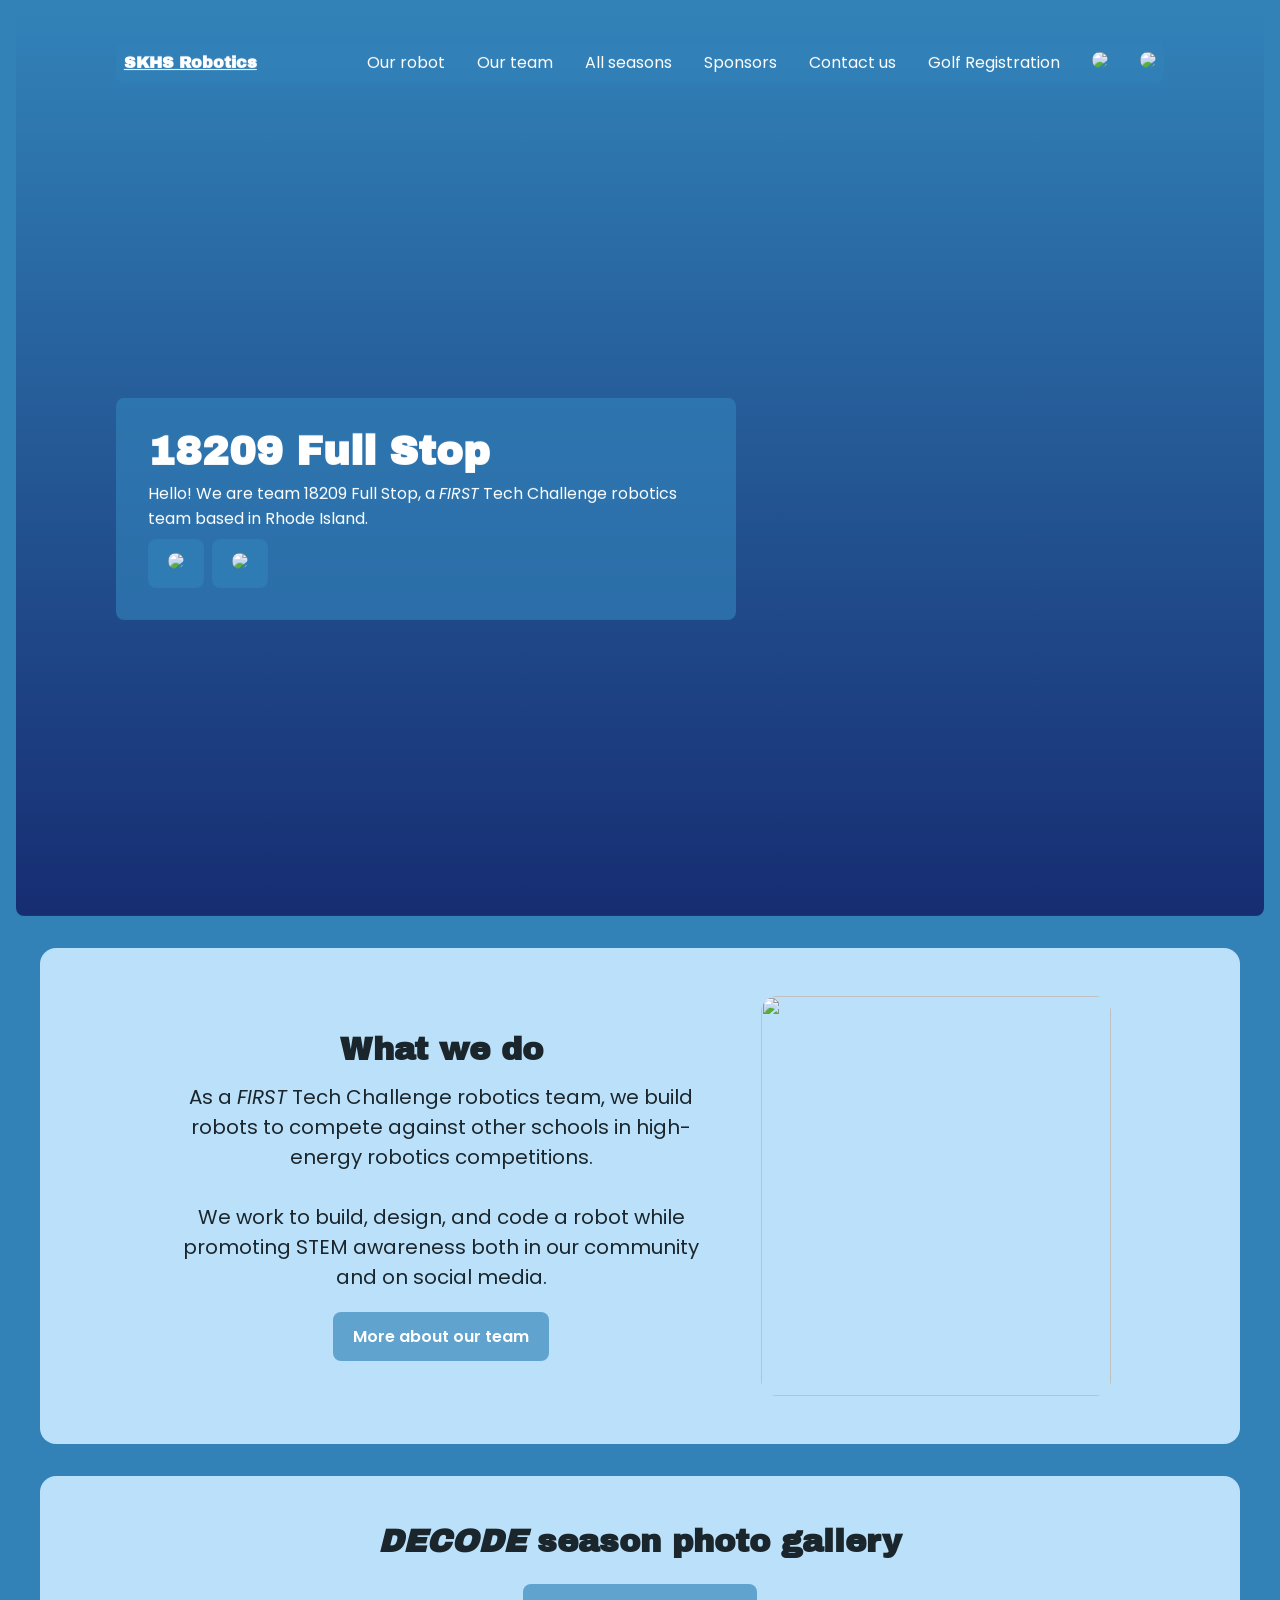
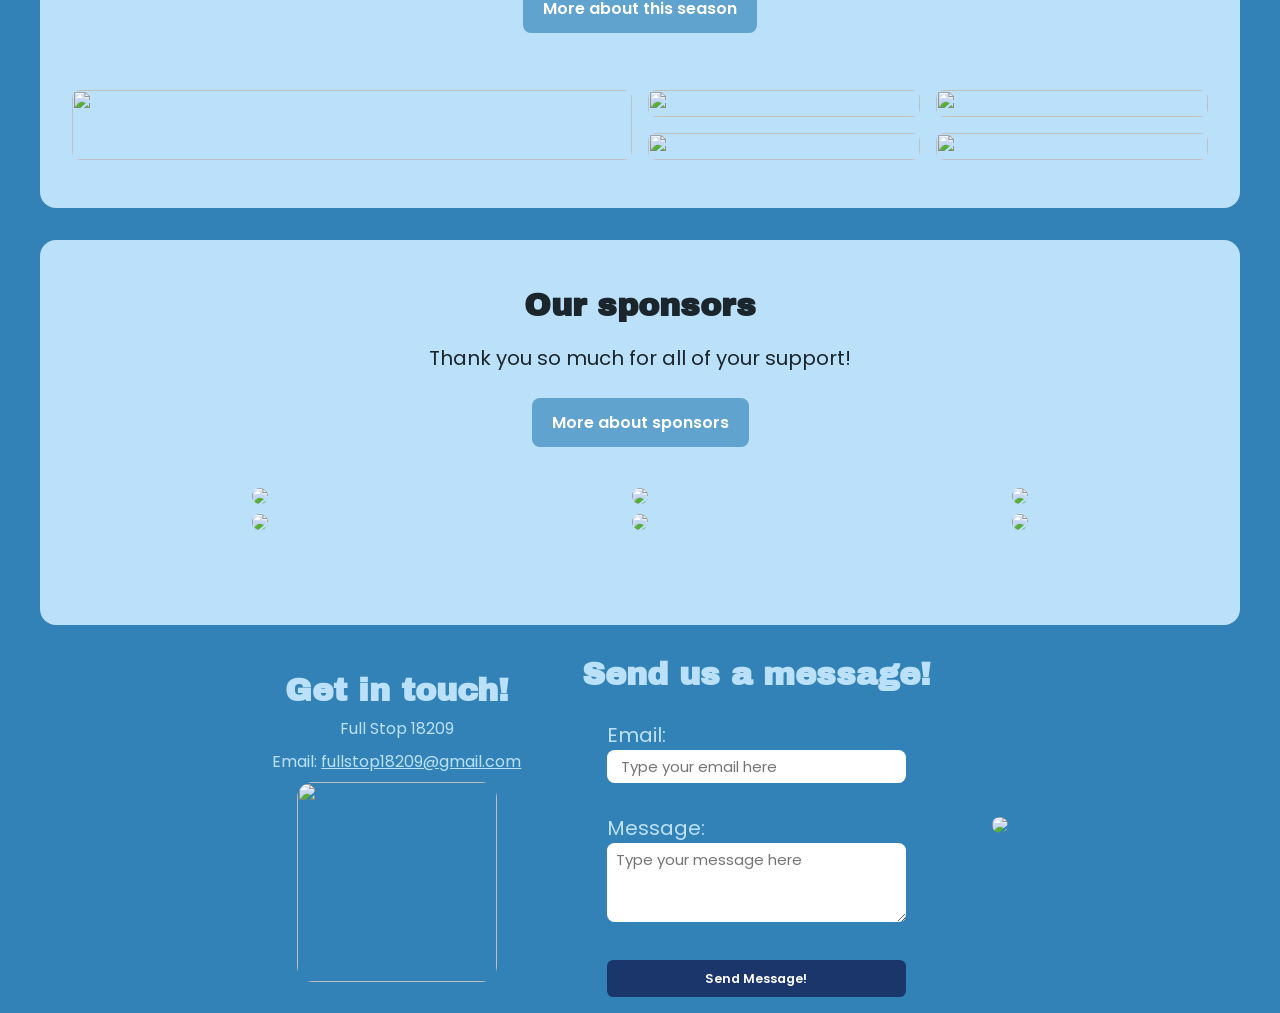
==== index.html @ bc552abc "Update index.html" ====
<!DOCTYPE html>
<html lang="en">
    <head>
        <meta charset="UTF-8">
        <meta name ="viewport" content="width=device-width, initial-scale=1.0">
        <link rel="icon" type="image/png" href="favicon.png">
        <title>18209 Full Stop</title>
        <link rel="stylesheet" href="style.css">
    </head>
    <body>
        <header>
            <div class="background autoShow" style="--page-image: url('fullTeam.jpeg');">
                    <nav>
                        <ul>
                            <li><a href="index.html"><u><strong>SKHS Robotics</strong></u></a></li>
                            <li><a href="robot.html">Our robot</a></li>
                            <li><a href="team.html">Our team</a></li>
                            <li><a href="history.html">All seasons</a></li>
                            <li><a href="sponsors.html">Sponsors</a></li>
                            <li><a href="contact.html">Contact us</a></li>
                            <li><a href="golfRegistration.html">Golf Registration</a></li>
                            <li><a href="https://www.google.com/url?sa=t&source=web&rct=j&opi=89978449&url=https://www.instagram.com/skhs_robotics/&ved=2ahUKEwiGkLH6zaKUAxUehIkEHToSFgkQFnoECB0QAQ&usg=AOvVaw07t6YR5a8o6Npim0Z9a0MX" target="_blank">
                        <img height="40px" src="camera.png">
                    </a></li>
                            <li><a href="https://ftc-events.firstinspires.org/team/18209" target="_blank">
                        <img height="40px" src="first.png">
                    </a></li>
                        </ul>

                    </nav>
                    <div class="content">
                    <h1>18209 Full Stop</h1>
                    <p>Hello! We are team 18209 Full Stop, a <i>FIRST</i> Tech Challenge robotics team based in Rhode Island.</p>
                <div class="stack">
                    <a href="https://www.google.com/url?sa=t&source=web&rct=j&opi=89978449&url=https://www.instagram.com/skhs_robotics/&ved=2ahUKEwiGkLH6zaKUAxUehIkEHToSFgkQFnoECB0QAQ&usg=AOvVaw07t6YR5a8o6Npim0Z9a0MX" target="_blank" class ="cta-button">
                        <img height=100px src="camera.png">
                    </a>
                    <a href="https://ftc-events.firstinspires.org/team/18209" target="_blank" class="cta-button">
                        <img height=100px src="first.png">
                    </a>
                </div>    
                </div>
                    
            </div>
        </header>


        <section id="about us">
            <div class="flex-container autoShow">
                <div class="text-container">
                    <h2>What we do</h2>
                    <p>As a <i>FIRST</i> Tech Challenge robotics team, we build robots to compete against other schools 
                        in high-energy robotics competitions. <br><br>We work to build, design, and code a robot while 
                        promoting STEM awareness both in our community and on social media.</p>
                    <a href="team.html" class ="cta-button"> More about our team</a>

                </div>
            <img height="400px" width="350px" src="robot.jpeg">
            </div>
        </section>


        <section id="our-robot">
            <div class="our-robot autoShow">
            <h2><i>DECODE</i> season photo gallery</h2> <br>
            <a href="robot.html" class ="cta-button"> More about this season</a>
            <div class="grid-container">
                <img style="grid-area: img-1" src="inThePit.jpeg">
                <img style="grid-area: img-2" src="queue.jpeg">
                <img style="grid-area: img-3" src="stands.jpeg">
                <img style="grid-area: img-4" src="robotOnTable.jpeg">
                <img style="grid-area: img-5"src="setUp.jpeg">
            </div>
            </div>
        </section>

        <section>
            <div class="autoShow">
            <h2>Our sponsors</h2>
            <p>Thank you so much for all of your support!</p><br>
            <a href="sponsors.html" class ="cta-button"> More about sponsors</a>
            <div class="sponsors-container">
                <a href="https://hs.skschools.net/" target="_blank">
                    <img width="300px" style="grid-area: img-1" src="teamSkhs.png">
                </a>
                <a href="https://www.toray.com" target="_blank">
                    <img width="300px" style="grid-area: img-2" src="sponsorsToray.png">
                </a>
                <a href="https://www.se.com/ng/en/" target="_blank">
                    <img width="300px" style="grid-area: img-3" src="sponsorsSchneider.png">
                </a>
                <a href="https://www.rogerscorp.com/" target="_blank">
                    <img width="300px" style="grid-area: img-4" src="sponsorsRogers.png">
                </a>
                <a href="https://sites.google.com/skefonline.org/skef/home" target="_blank">
                    <img width="300px" style="grid-area: img-5"src="sponsorsSkef.png">
                </a>
                <a href="https://www.providenceengineeringsociety.com/" target="_blank">
                    <img width="300px" style="grid-area: img-6"src="sponsorsProvidence.webp">
                </a>
            </div>
            </div>
        </section>


    <div class ="flex-container contact-wrapper autoShow">
        <div class ="contact-info">
            <h2>Get in touch!</h2>
            <p>Full Stop 18209</p>
            <p>Email: <a href="mailto:fullstop18209@gmail.com"> fullstop18209@gmail.com</a></p>
            <img width=200px, height=200px src="Untitled design.png">
        </div>
    <div class="contact-form">
        <h2>Send us a message!</h2>
        <form action="https://formspree.io/f/mlgznypb" method="POST"> 
            <input type="hidden" placeholder="Type your name here" name="_captcha" value="false">

            <label for="email">Email:</label><br>
            <input type="email" placeholder="Type your email here" id="email" name="email" required><br><br>

            <label for="message">Message:</label><br>
            <textarea id="message" placeholder="Type your message here" name="message" rows="3" required></textarea><br><br>

            <input type="submit" value="Send Message!">

        </form>
    </div>
    <div class="contact-image autoShow">
        <img width="220px" src="gears-removebg-preview.png">
    </div>
    </div>
    </body>
</html>
---- style.css ----
@import url('https://fonts.googleapis.com/css2?family=Archivo+Black&family=Poppins:ital,wght@0,100;0,200;0,300;0,400;0,500;0,600;0,700;0,800;0,900;1,100;1,200;1,300;1,400;1,500;1,600;1,700;1,800;1,900&display=swap');

:root{
    --base-color: #3282B8; 
    --text-color: #1B262C;
    /* used to be black */
    --primary-color: rgba(15, 15, 65, 0.65); 
/* ffc06e */
    --secondary-color:#433B68;
    /* 8D8DFF */
    --color-1:#BBE1FA;
    /* #F9F6F3 */
    --color-2:#BBE1FA;
    /* #F3F7F9 */
    --color-3:#BBE1FA;
    --fade-color:rgba(50,130,184,0.65);

    /* --color-3:#F6F3F9; */

}

* {
    margin: 0;
    padding: 0;
    box-sizing: border-box;
}

html{
    font-family: Poppins, 'Segoe UI', Tahoma, Geneva, Verdana, sans-serif;
    color: var(--text-color);
}

body{
    padding: 1em;
    background-color: var(--base-color);
}

h1, h2, h3 {
    font-family: 'Archivo Black', Poppins, 'Segoe UI', Tahoma, Geneva, Verdana, sans-serif
}

nav{
    margin: 1em auto 3em auto;
    width: min(1000px, 100%);
    background: var(--fade-color);
    width: 100%;
    padding:0.5em;
    border-radius:.5em;
}

nav ul{
    display: flex;
    align-items: center;
    list-style-type: none;
    gap: 2em;
}

nav li:first-child{
    margin-right: auto;
    font-family: 'Archivo Black', Poppins;
    font-weight: bold;
}

nav a{
    text-decoration: none;
    color: white;
}

.contact-info a{
        color: var(--color-1);
    }


section a{
    color: var(--text-color);
}

nav a:hover{
    text-decoration: underline;
}

section {
    margin: 2em auto;
    width: min(75em, 100%);
    background-color: var(--color-1);
    padding: min(2em, 15%);
    border-radius: 1em;
}

.flex-container{
    display: flex;
    justify-content: center;
    align-items: center;
    flex-wrap: wrap;
    gap: 3em;
}

.flex-container .contact-form{
    width:30%;
}

.mini-gap{
    gap: 0em;
}

img{
    max-width: 100%;
    border-radius: 1em;
    object-fit: cover;
    object-position: center;
    transform-origin: center; 
}

.caption{
    width: 80%;
    object-position: center;
    margin: 0 auto;
}

.text-container{
    flex: 0 1 34em;
}

h1{
    font-size: 2.5rem;
}

.mini{
    scale: 0%;
}

.text-container p{
    margin: .75em 0 1em 0;
    font-size: 1.25rem;
}

.background {
    width:100%;
    min-height: 100vh;
    background-image: linear-gradient(rgba(50,130,184,0.65), rgba(9,0,77,0.65)),var(--page-image);
    border-radius: .5em;
    background-size: cover;
    background-position: center;
    padding: 10px 8%;
    color: white;
}


.top {
    width:100%;
    height: 30em;
    min-height: 2vh;
    background-image: linear-gradient(rgba(50,130,184,0.65), rgba(9,0,77,0.65)),var(--page-image);
    border-radius: .5em;
    background-size: cover;
    background-position: center;
    padding: 10px 8%;
    color: white;
}

.top .content{
    display:flex;
    flex-direction:column;
    margin-top: 15%;
    max-width: 620px;
    background-color:var(--fade-color);
    padding: 2em;
    gap: .5em;
    border-radius:.5em;
}

.content{
    display:flex;
    flex-direction:column;
    margin-top: 30%;
    max-width: 620px;
    background-color:var(--fade-color);
    padding: 2em;
    gap: .5em;
    border-radius:.5em;
}

.stack{
    display: flex;
    flex-direction:row;
    gap: .5em .5em;
}

.cta-button{
    display: inline-block;
    text-decoration: none;
    color: white;
    background-color: var(--fade-color);
    padding: .75em 1.25em;
    border-radius: .5em;
    font-weight: 600;
    transition: ease;
}

.cta-button:hover{
    scale: 1.05;
}


section{
    padding: 3em min(2em, 15%);
    background-color: var(--color-2);
    text-align: center;
}

h2 {
    font-size: 2rem;
}

section p{
    margin-top: 1em;
    font-size: 1.25rem;
}

.grid-container{
    margin-top: 5%;
    display: grid;
    width: 100%;
    grid-template-columns: repeat(4,1fr);
    grid-template-rows: 1fr 1fr;
    grid-template-areas:
    "img-1 img-1 img-2 img-3"
    "img-1 img-1 img-4 img-5";
    gap: 1em;
}

.sponsors-container{
    padding-top: 1%;
    padding-bottom:1%;
    object-fit: cover;
    margin: 3em auto;
    align-items:center;
    display: grid;
    width: 100%;
    max-width:1500px;
    justify-items: center;
    grid-template-columns: repeat(3,1fr);
    grid-template-rows: auto;
    grid-template-areas:
    "img-1 img-2 img-3"
    "img-4 img-5 img-6";
    gap: 0.5em;
    font-size:10px;
}

.sponsors-container img:hover{
    scale: 1.05;
}

.team-container2{
    padding-top: 20%;
    padding-bottom:15%;
    margin: 3em auto;
    align-items:center;
    display: grid;
    width: 100%;
    scale: 1.55;
    max-width:1500px;
    justify-items: center;
    grid-template-columns: repeat(4,1fr);
    grid-template-rows: auto;
    grid-template-areas:
    "img-1 img-2 img-3 img-4"
    "img-5 img-6 img-7 .";
    gap: 0.5em;
    font-size:10px;
}


.img-9 {
    grid-area: img-9;
}

.img-10 {
    grid-area: img-10;
}

.grid-container img, team-container2 img{
    height: 100%;
    width: 100%;
    border-radius: .5em;
    transition: 100ms ease;
}

.sponsors-container img, input[type="submit"], .cta-button{
    transition: all 100ms ease;
}

.grid-container img:hover{
    scale: 1.05;
}

.team-container2 img:hover{
    scale: 1.05;
}

form{
    width: 80%;
    margin-top: 1em;
    gap: 1em;
    border-radius: .5em;
    font-size: 1.25rem;
}

textarea{
    width:100%;
}

input{
    width:100%;
}

input[type="submit"]{
    text-decoration: none;
    color: white;
    background-color: var(--primary-color);
    padding: .75em 1.25em;
    border-radius: 0.5em;
    border: none;
    border-color: none;
    font-weight: 600;
    font-size: 0.8rem;
    font-family: Poppins;
}


input[type="submit"]:hover{
    cursor: pointer;
    scale: 1.05;
}

.contact-info{
    display: flex;
    justify-content: center;
    flex-direction: column;
    align-items: center;
    flex-wrap: wrap;
    gap: 0.5em;
}

.contact-form{
    display: flex;
    justify-content: center;
    flex-direction: row;
    align-items: center;
    flex-wrap: wrap;
    gap: 0.5em;
}
.autoShow{
    animation: text-appear 0.8s ease-out both;
    animation-timeline: view();
    animation-range: entry 20%;
    will-change: transform, opacity;
}

@keyframes text-appear{
    from{
        opacity: 0;
        transform: translateY(100px);
    }
    to{
        opacity:1;
        transform:translateY(0);
    }
}

.contact-wrapper{
    color: var(--color-1);
}

@media (max-width: 768px){
    .contact-info, 
    .contact-form {
        flex: 0 0 100%;
        text-align: center;
    }

    .contact-form form{
        text-align: center;
    }

    .team-container2{
        padding-top: 0.00001%;
        padding-bottom: 1%;
        scale: 1.0;
        grid-template-columns: repeat(3,1fr);
        grid-template-areas:
        "img-1 img-2 img-3"
        "img-4 img-5 img-6"
        "img-7 img-8 img-9"
        ". img-10 .";
        gap: 0.5em;
        font-size: 12px;
    }

    nav{
        display: flex;
        flex-wrap: wrap;
        justify-content: left;
        gap: 1rem;
        padding-top: 5%;
    }

    nav ul{
        display: flex;
        flex-wrap: wrap;
        justify-content: center;
        gap: 1rem;
        padding: 1%;
    }

    nav li:first-child{
        display: flex;
        flex-wrap: wrap;
        justify-content: left;
        gap: 1rem;
        /* padding: 1%; */
    }

    .mini-gap{
        gap: 3rem;
    }

    .content a img{
        height: 50px;
        display: flex;
        flex-wrap: wrap;
        justify-content: center;
    }

    .grid-container{
    grid-template-columns: repeat(2,1fr);
    grid-template-areas:
    "img-1 img-2"
    "img-3 img-4"
    "img-5 img-5";
    gap: 0.6em;
    row-gap: 0.6em;
    }

    .grid-container img{
        width: 100%;
        height: 150px;
        border-radius: .5em;
    }

}

.contact-form input[type="email"], .contact-form input[type="text"], .contact-form textarea[id="message"], 
.contact-form input[type="name"], .contact-form input::placeholder{
    font-size: 15px;
    font-family: Poppins;
    text-align: left;
    padding: 5px;
    border: none;
    border-radius: 0.5em;
}

.contact-form textarea[id="message"], .contact-form input[type="email"], .contact-form input[type="name"]{
    padding-left: 9px;
}
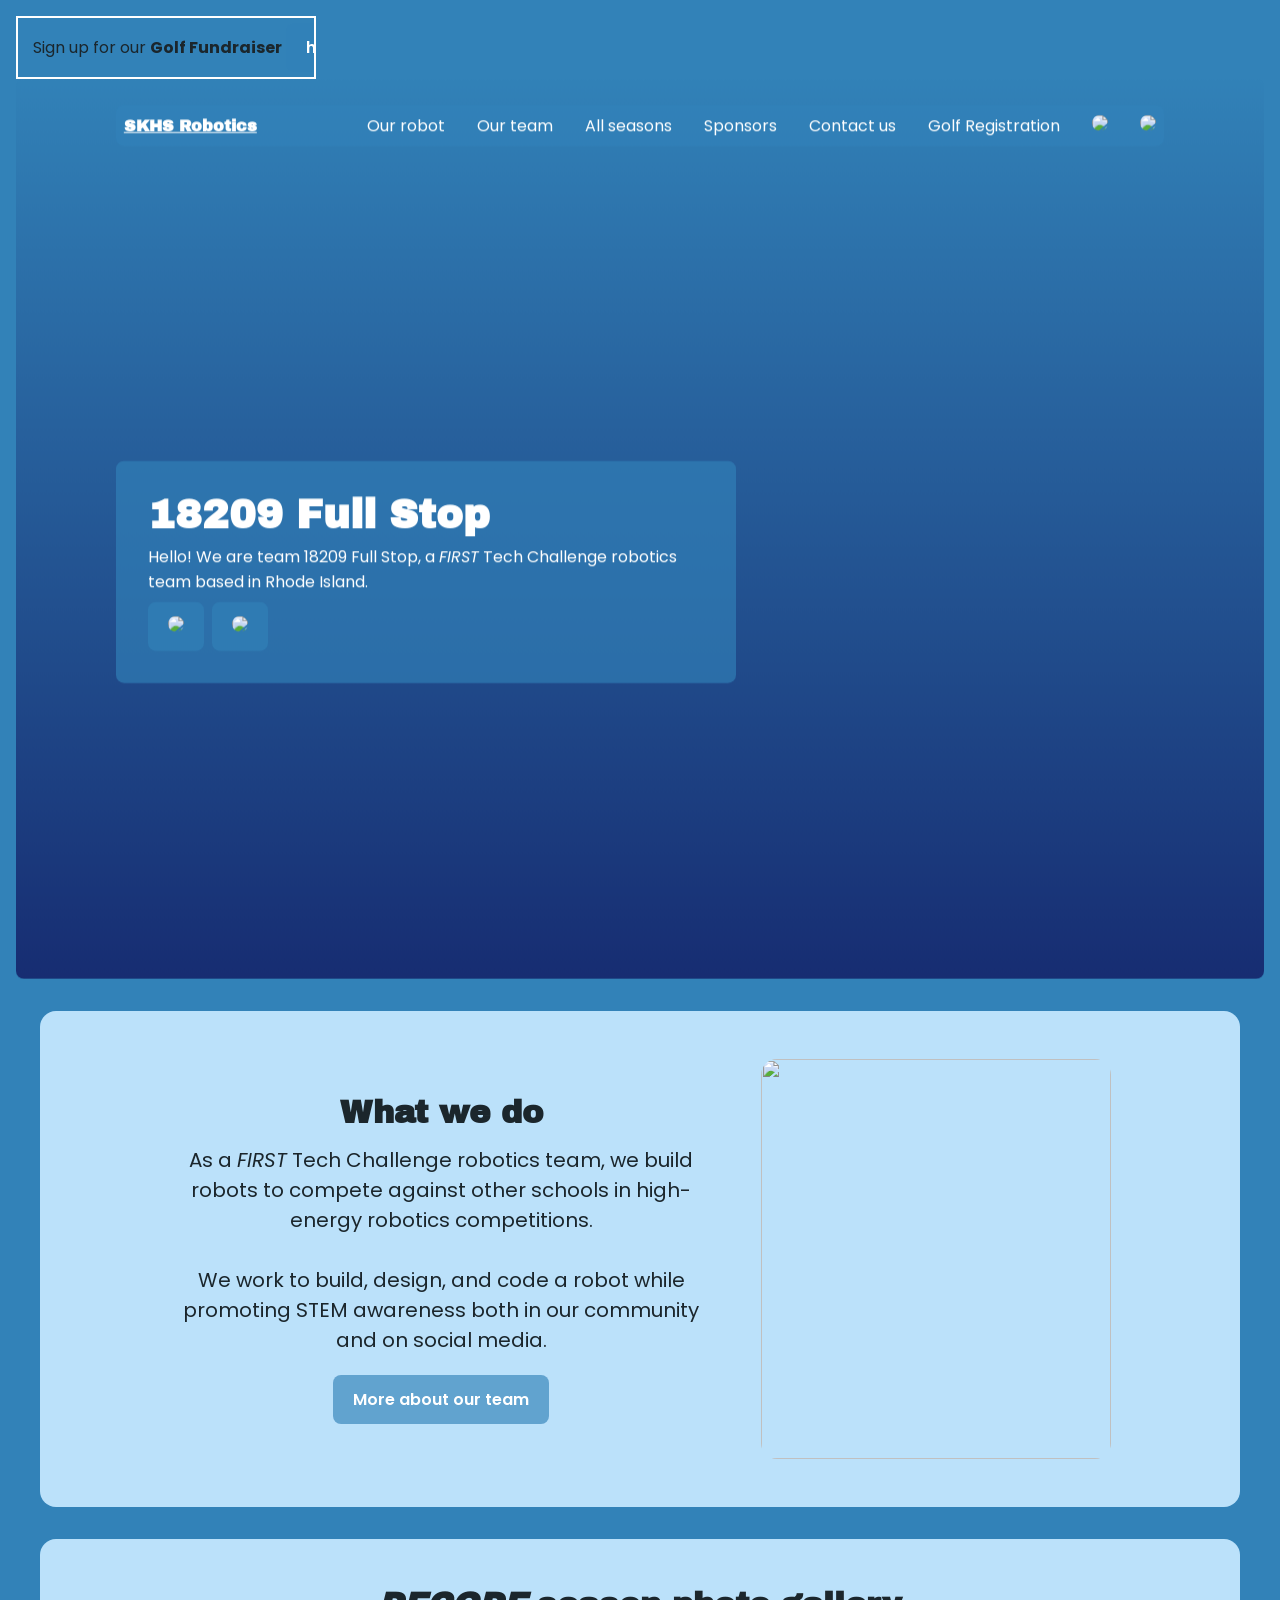
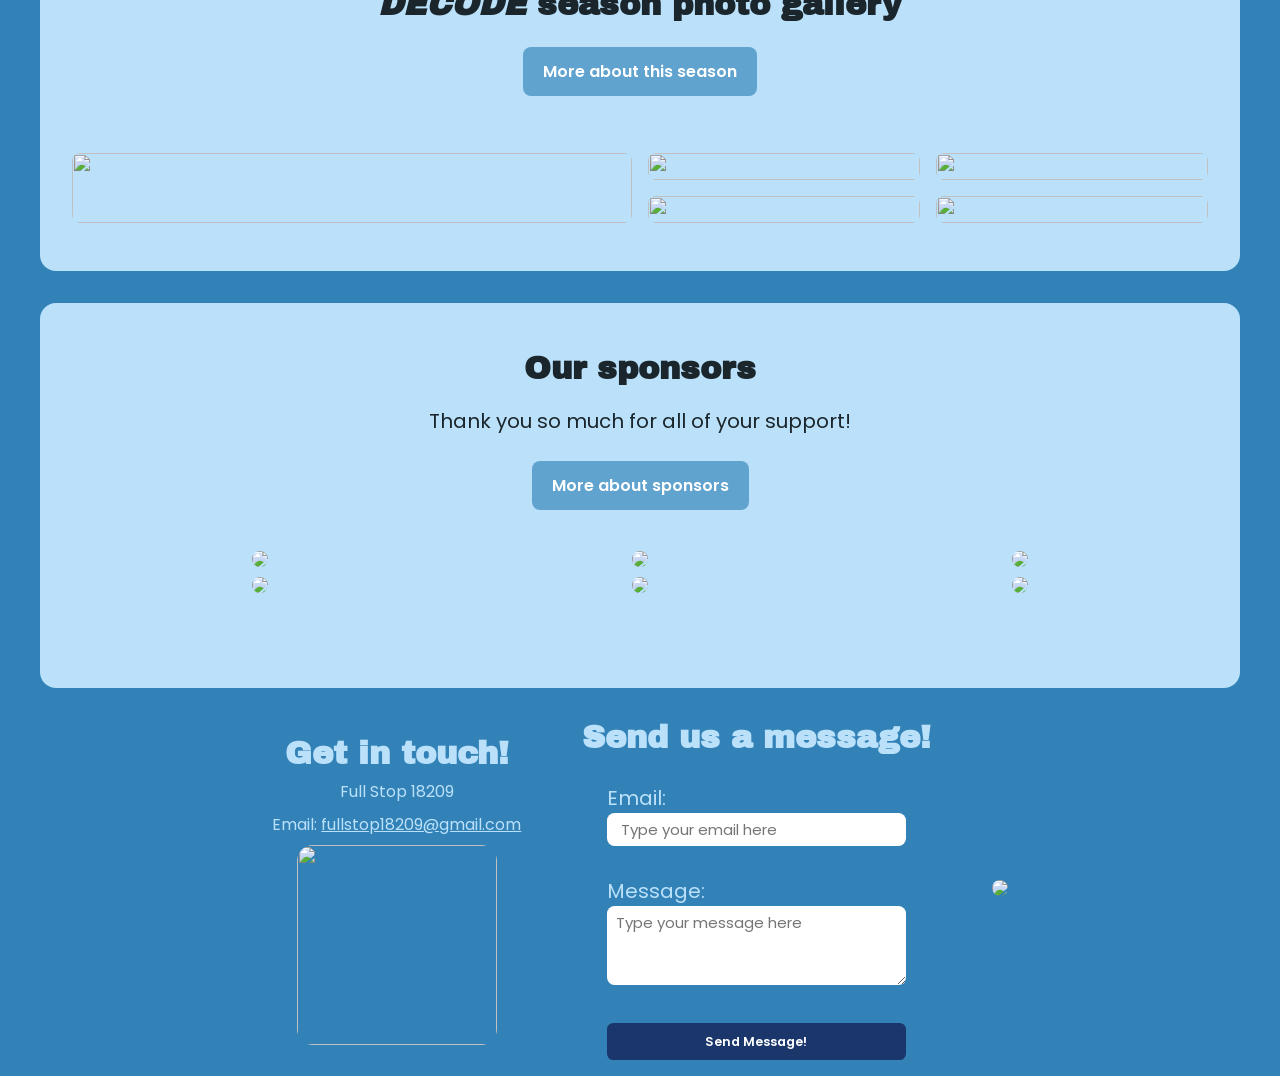
==== commit 2596f75e: "Update index.html" ====
--- a/index.html
+++ b/index.html
@@ -9,6 +9,12 @@
     </head>
     <body>
         <header>
+            <div class="marquee-background">
+                <div class="marquee-text">
+                    Sign up for our <strong>Golf Fundraiser</strong> <a href="golfRegistration.html" class ="cta-button">here!</a>
+                </div>
+            </div>
+            
             <div class="background autoShow" style="--page-image: url('fullTeam.jpeg');">
                     <nav>
                         <ul>
--- a/style.css
+++ b/style.css
@@ -77,6 +77,31 @@
 
 nav a:hover{
     text-decoration: underline;
+}
+
+.marquee-background {
+    border: 2px solid white ;
+    display: flex ;
+    overflow: hidden ;
+    white-space: nowrap ;
+    width: 300px ;
+}
+
+.marquee-text {
+    animation-duration: 4s ;
+    animation-iteration-count: infinite ;
+    animation-name: marquee-text ;
+    animation-timing-function: linear ;
+    padding: 5px 15px 5px 15px ;
+}
+
+@keyframes marquee-text {
+    from {
+        transform: translateX( 0% );
+    }
+    to {
+        transform: translateX( -100% );
+    }
 }
 
 section {
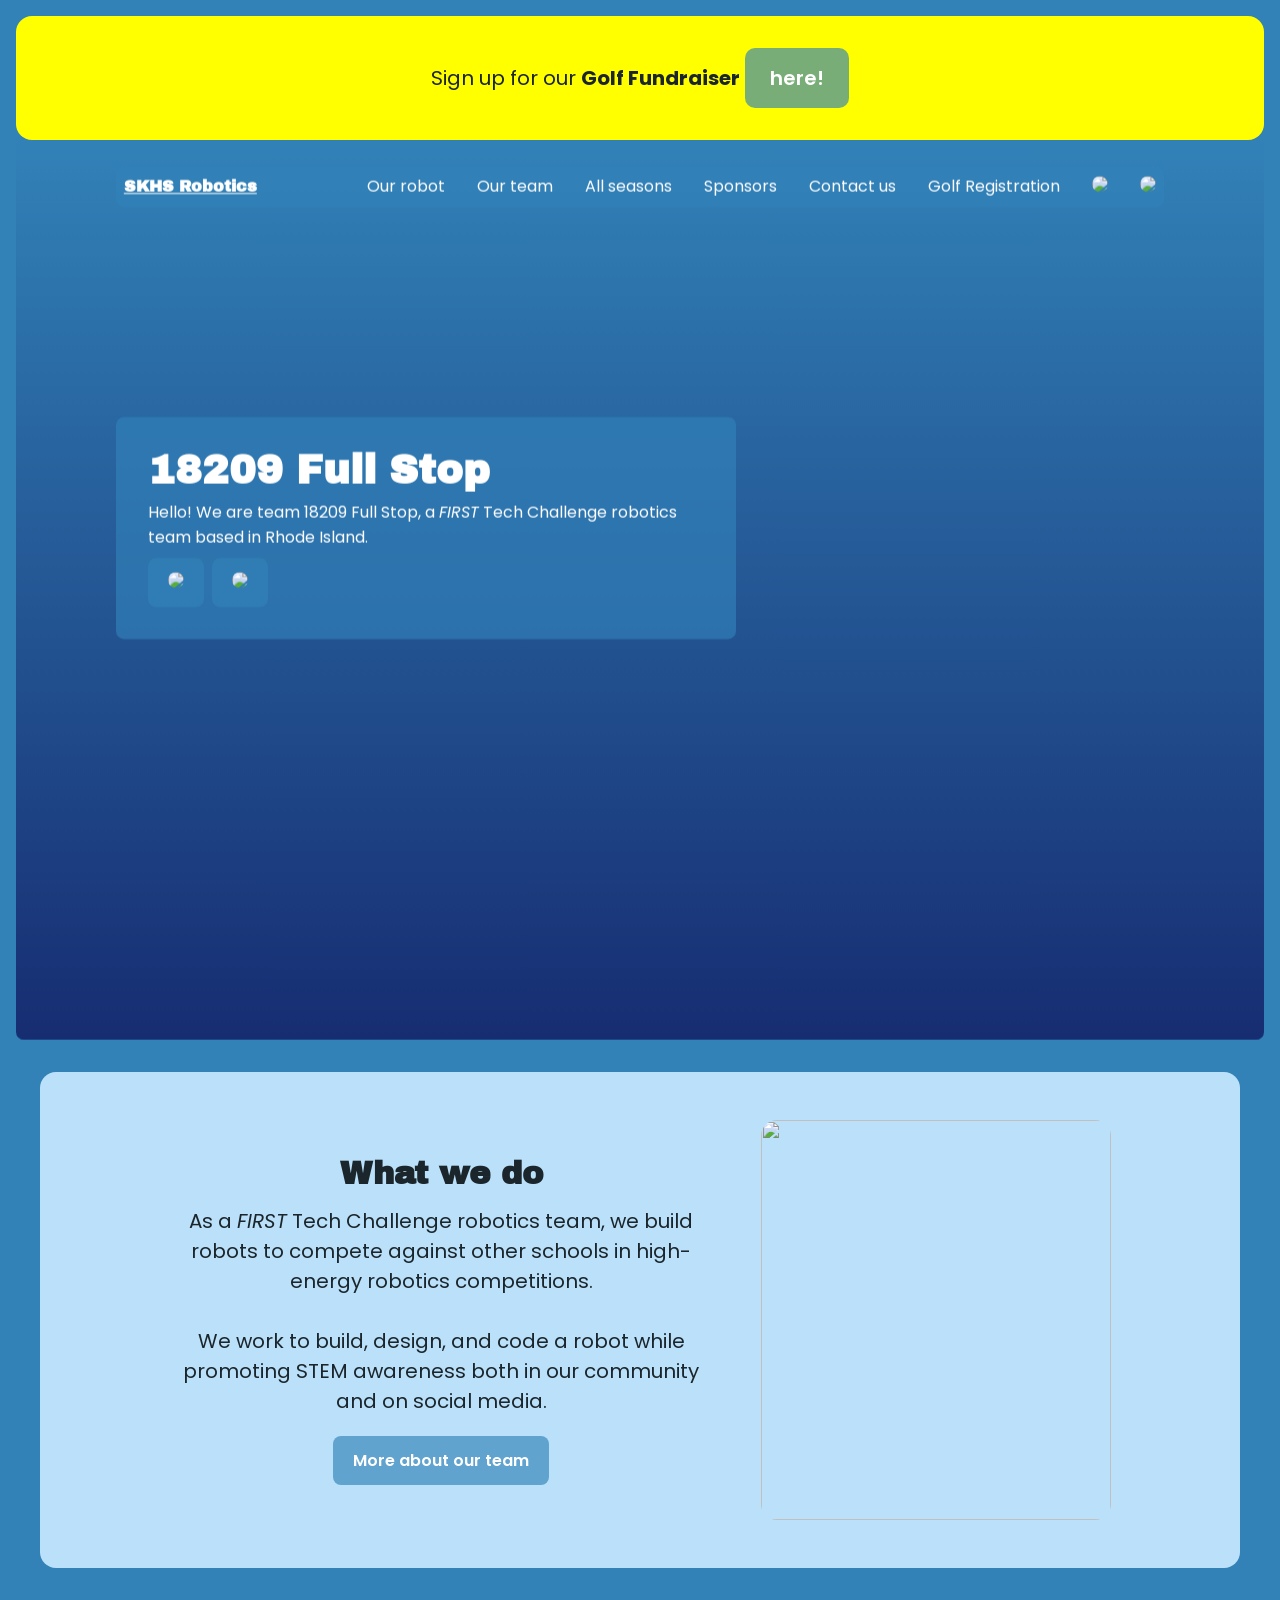
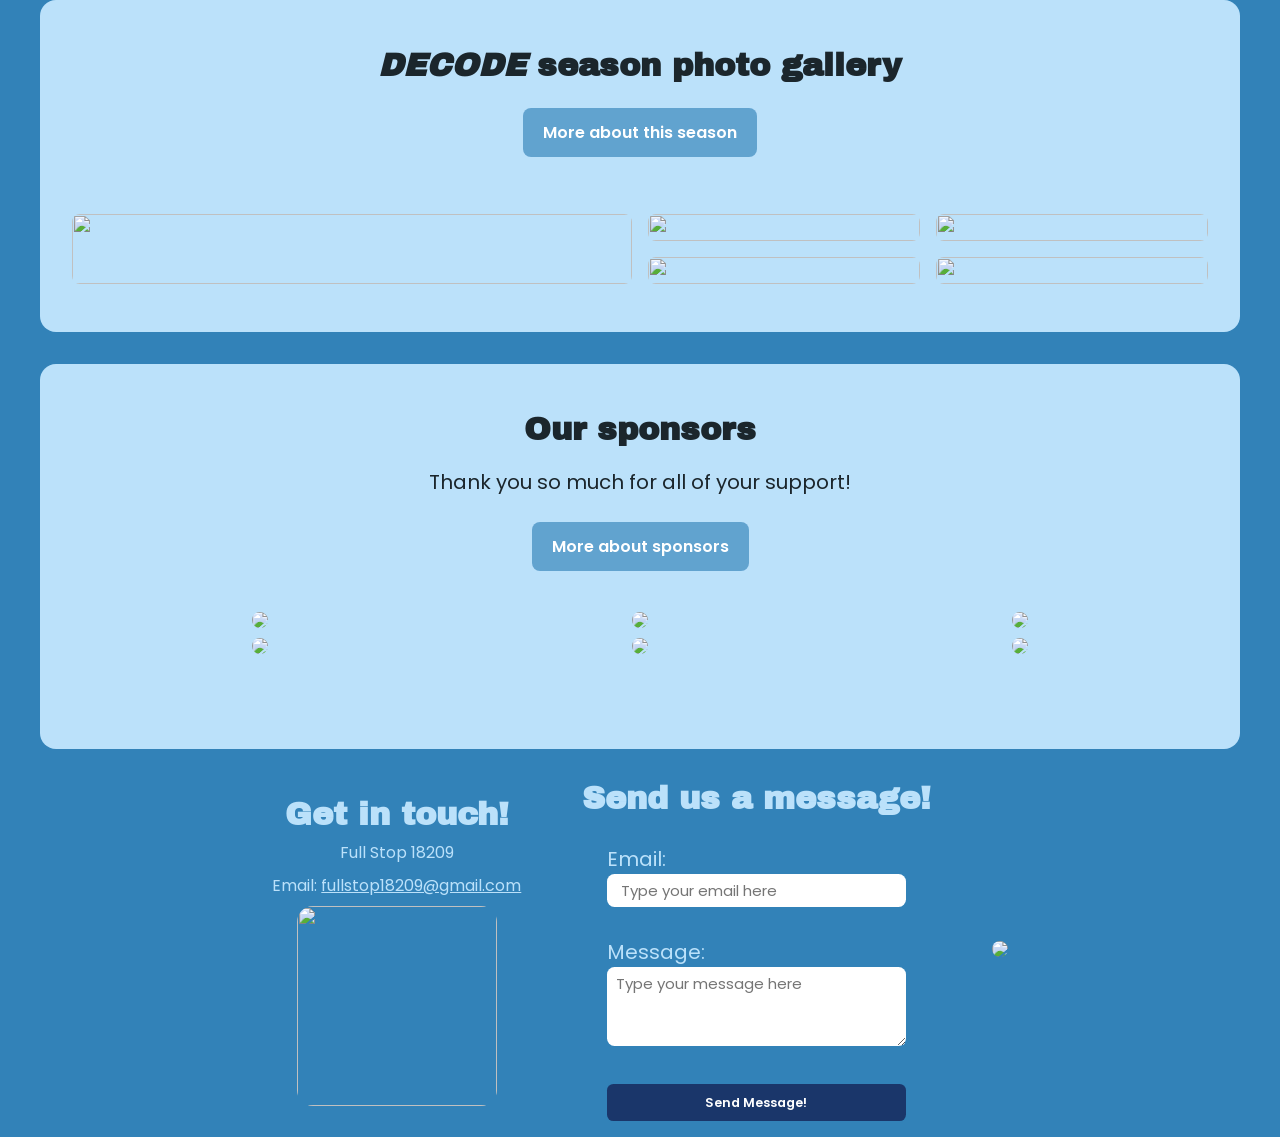
==== commit 93e984ab: "Fixed mobile applications" ====
--- a/index.html
+++ b/index.html
@@ -11,7 +11,7 @@
         <header>
             <div class="marquee-background">
                 <div class="marquee-text">
-                    Sign up for our <strong>Golf Fundraiser</strong> <a href="golfRegistration.html" class ="cta-button">here!</a>
+                    Sign up for our <strong>Golf Fundraiser</strong> <a href="https://www.zeffy.com/en-US/ticketing/sk-robotics-golf-tournament" target="_blank" class ="cta-button">here!</a>
                 </div>
             </div>
             
@@ -34,7 +34,7 @@
                         </ul>
 
                     </nav>
-                    <div class="content">
+                    <div class="content fix-image">
                     <h1>18209 Full Stop</h1>
                     <p>Hello! We are team 18209 Full Stop, a <i>FIRST</i> Tech Challenge robotics team based in Rhode Island.</p>
                 <div class="stack">
--- a/style.css
+++ b/style.css
@@ -14,6 +14,7 @@
     /* #F3F7F9 */
     --color-3:#BBE1FA;
     --fade-color:rgba(50,130,184,0.65);
+	--marquee-color:rgba(255, 255, 0, 1);
 
     /* --color-3:#F6F3F9; */
 
@@ -36,7 +37,7 @@
 }
 
 h1, h2, h3 {
-    font-family: 'Archivo Black', Poppins, 'Segoe UI', Tahoma, Geneva, Verdana, sans-serif
+    font-family: 'Archivo Black', Poppins, 'Segoe UI', Tahoma, Geneva, Verdana, sans-serif;
 }
 
 nav{
@@ -80,28 +81,18 @@
 }
 
 .marquee-background {
-    border: 2px solid white ;
+   	background-color: var(--marquee-color);
     display: flex ;
     overflow: hidden ;
     white-space: nowrap ;
-    width: 300px ;
+	padding: min(2em, 15%);
+	border-radius: 1em;
+	justify-content: center;
 }
 
 .marquee-text {
-    animation-duration: 4s ;
-    animation-iteration-count: infinite ;
-    animation-name: marquee-text ;
-    animation-timing-function: linear ;
-    padding: 5px 15px 5px 15px ;
-}
-
-@keyframes marquee-text {
-    from {
-        transform: translateX( 0% );
-    }
-    to {
-        transform: translateX( -100% );
-    }
+	color: var(--text-color);
+	font-size: 1.25rem;
 }
 
 section {
@@ -112,6 +103,7 @@
     border-radius: 1em;
 }
 
+
 .flex-container{
     display: flex;
     justify-content: center;
@@ -134,6 +126,10 @@
     object-fit: cover;
     object-position: center;
     transform-origin: center; 
+}
+
+.fix-image img, .background, .top{
+    object-fit: contain;
 }
 
 .caption{
@@ -197,7 +193,7 @@
 .content{
     display:flex;
     flex-direction:column;
-    margin-top: 30%;
+    margin-top: 20%;
     max-width: 620px;
     background-color:var(--fade-color);
     padding: 2em;
@@ -409,6 +405,10 @@
         text-align: center;
     }
 
+	.marquee-text {
+	font-size: 1rem;
+	}
+
     .team-container2{
         padding-top: 0.00001%;
         padding-bottom: 1%;
@@ -474,6 +474,14 @@
         border-radius: .5em;
     }
 
+    h1{
+        font-size: 1.75em;
+    }
+
+    li{
+        font-size: 0.95em;
+    }
+
 }
 
 .contact-form input[type="email"], .contact-form input[type="text"], .contact-form textarea[id="message"], 
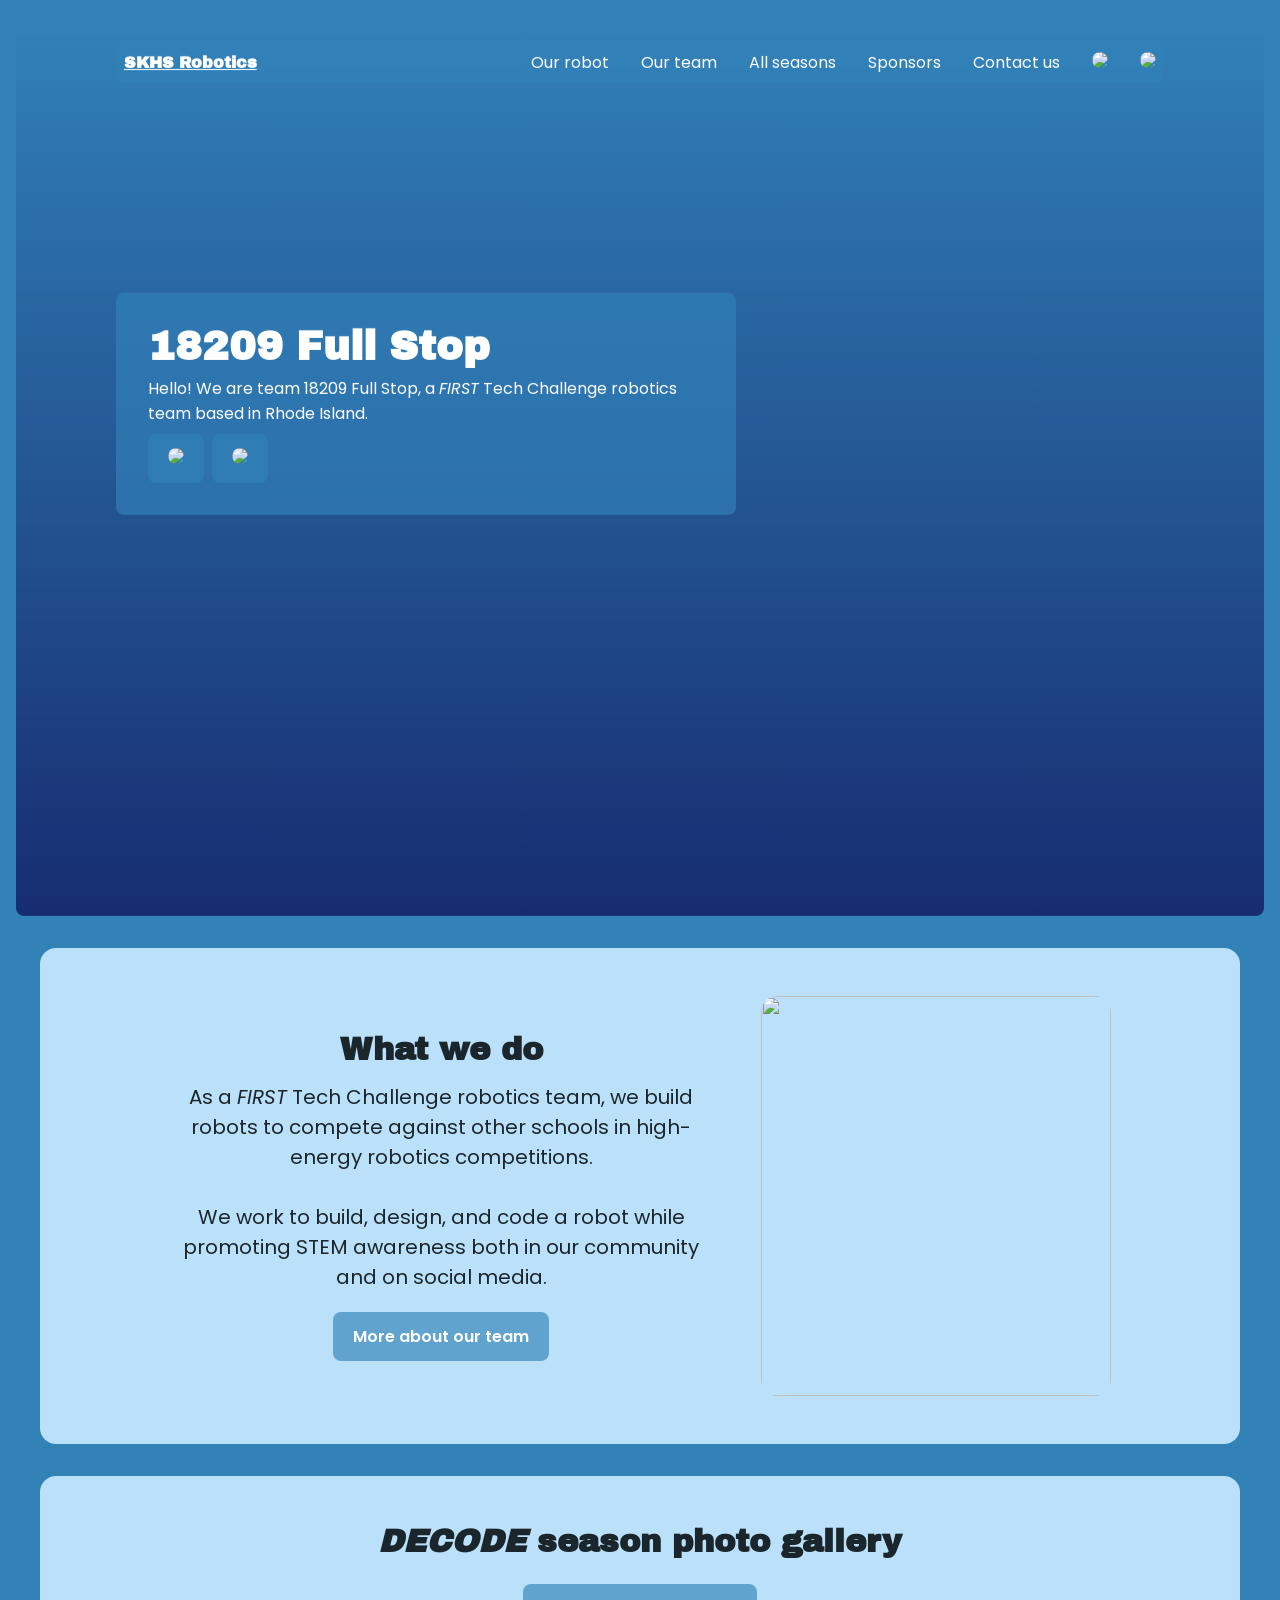
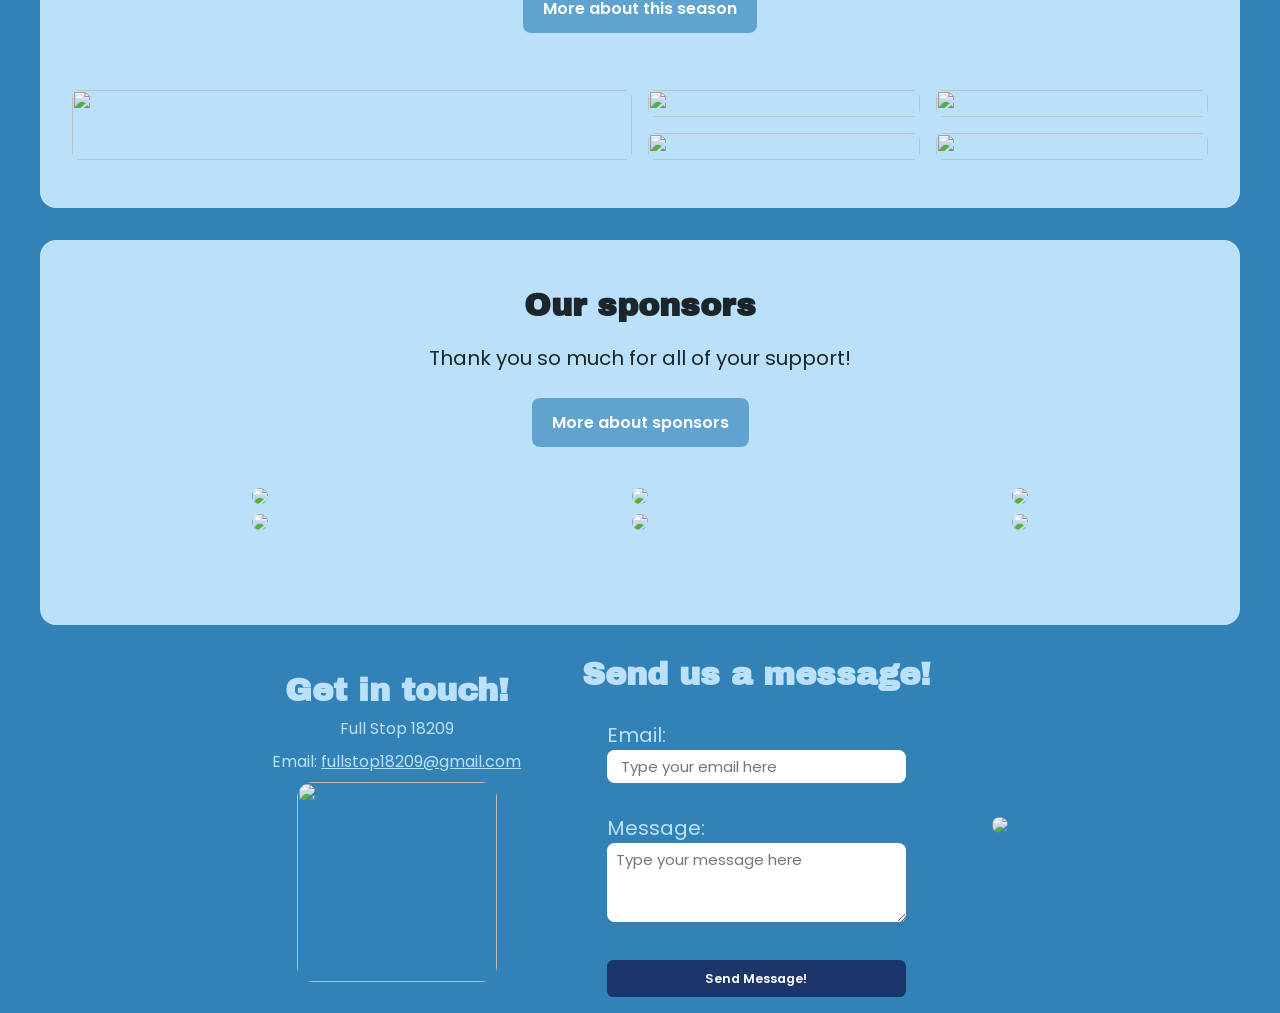
==== commit ecdd0913: "removed golf" ====
--- a/index.html
+++ b/index.html
@@ -9,11 +9,6 @@
     </head>
     <body>
         <header>
-            <div class="marquee-background">
-                <div class="marquee-text">
-                    Sign up for our <strong>Golf Fundraiser</strong> <a href="https://www.zeffy.com/en-US/ticketing/sk-robotics-golf-tournament" target="_blank" class ="cta-button">here!</a>
-                </div>
-            </div>
             
             <div class="background autoShow" style="--page-image: url('fullTeam.jpeg');">
                     <nav>
@@ -24,7 +19,6 @@
                             <li><a href="history.html">All seasons</a></li>
                             <li><a href="sponsors.html">Sponsors</a></li>
                             <li><a href="contact.html">Contact us</a></li>
-                            <li><a href="golfRegistration.html">Golf Registration</a></li>
                             <li><a href="https://www.google.com/url?sa=t&source=web&rct=j&opi=89978449&url=https://www.instagram.com/skhs_robotics/&ved=2ahUKEwiGkLH6zaKUAxUehIkEHToSFgkQFnoECB0QAQ&usg=AOvVaw07t6YR5a8o6Npim0Z9a0MX" target="_blank">
                         <img height="40px" src="camera.png">
                     </a></li>
--- a/style.css
+++ b/style.css
@@ -269,8 +269,9 @@
     font-size:10px;
 }
 
-.sponsors-container img:hover{
+.sponsors-container img:hover, .history-container img:hover{
     scale: 1.05;
+    transition: 100ms ease;
 }
 
 .team-container2{
@@ -301,7 +302,7 @@
     grid-area: img-10;
 }
 
-.grid-container img, team-container2 img{
+.grid-container img, .team-container2 img{
     height: 100%;
     width: 100%;
     border-radius: .5em;
@@ -394,6 +395,21 @@
     color: var(--color-1);
 }
 
+.history-container{
+        display: flex;
+        justify-content: right;
+        object-fit: cover;
+        margin: 3em auto;
+        grid-template-columns: repeat(2,1fr);
+        gap: 0.5em;
+}
+
+.imageText-grid{
+    display: flex;
+    justify-content: left;
+    grid-template-columns: repeat(2,1fr);
+}
+
 @media (max-width: 768px){
     .contact-info, 
     .contact-form {
@@ -413,12 +429,13 @@
         padding-top: 0.00001%;
         padding-bottom: 1%;
         scale: 1.0;
-        grid-template-columns: repeat(3,1fr);
+        grid-template-columns: repeat(2,1fr);
         grid-template-areas:
-        "img-1 img-2 img-3"
-        "img-4 img-5 img-6"
-        "img-7 img-8 img-9"
-        ". img-10 .";
+        "img-1 img-2"
+        "img-3 img-4"
+        "img-5 img-6"
+        "img-7 img-8"
+        "img-9 img-10";
         gap: 0.5em;
         font-size: 12px;
     }
@@ -482,6 +499,50 @@
         font-size: 0.95em;
     }
 
+    .sponsors-container{
+        padding-top: 1%;
+        padding-bottom:1%;
+        object-fit: cover;
+        margin: 3em auto;
+        align-items:center;
+        display: grid;
+        width: 100%;
+        max-width:1500px;
+        justify-items: center;
+        grid-template-columns: repeat(2,1fr);
+        grid-template-rows: auto;
+        grid-template-areas:
+        "img-1 img-2"
+        "img-3 img-4"
+        "img-5 img-6";
+        gap: 0.5em;
+        font-size:10px;
+    }
+
+
+    .shrink{
+        transform: scale(0.1);
+    }
+
+    .text-container p{
+        font-size: 0.9em;
+    }
+
+    h2{
+        font-size: 1.5em;
+    }
+
+    .history-container{
+        display: flex;
+        justify-content: center;
+        object-fit: cover;
+    
+        width:40%;
+        margin: 3em auto;
+        grid-template-columns: repeat(2,1fr);
+        gap: 0.5em;
+    }
+
 }
 
 .contact-form input[type="email"], .contact-form input[type="text"], .contact-form textarea[id="message"], 
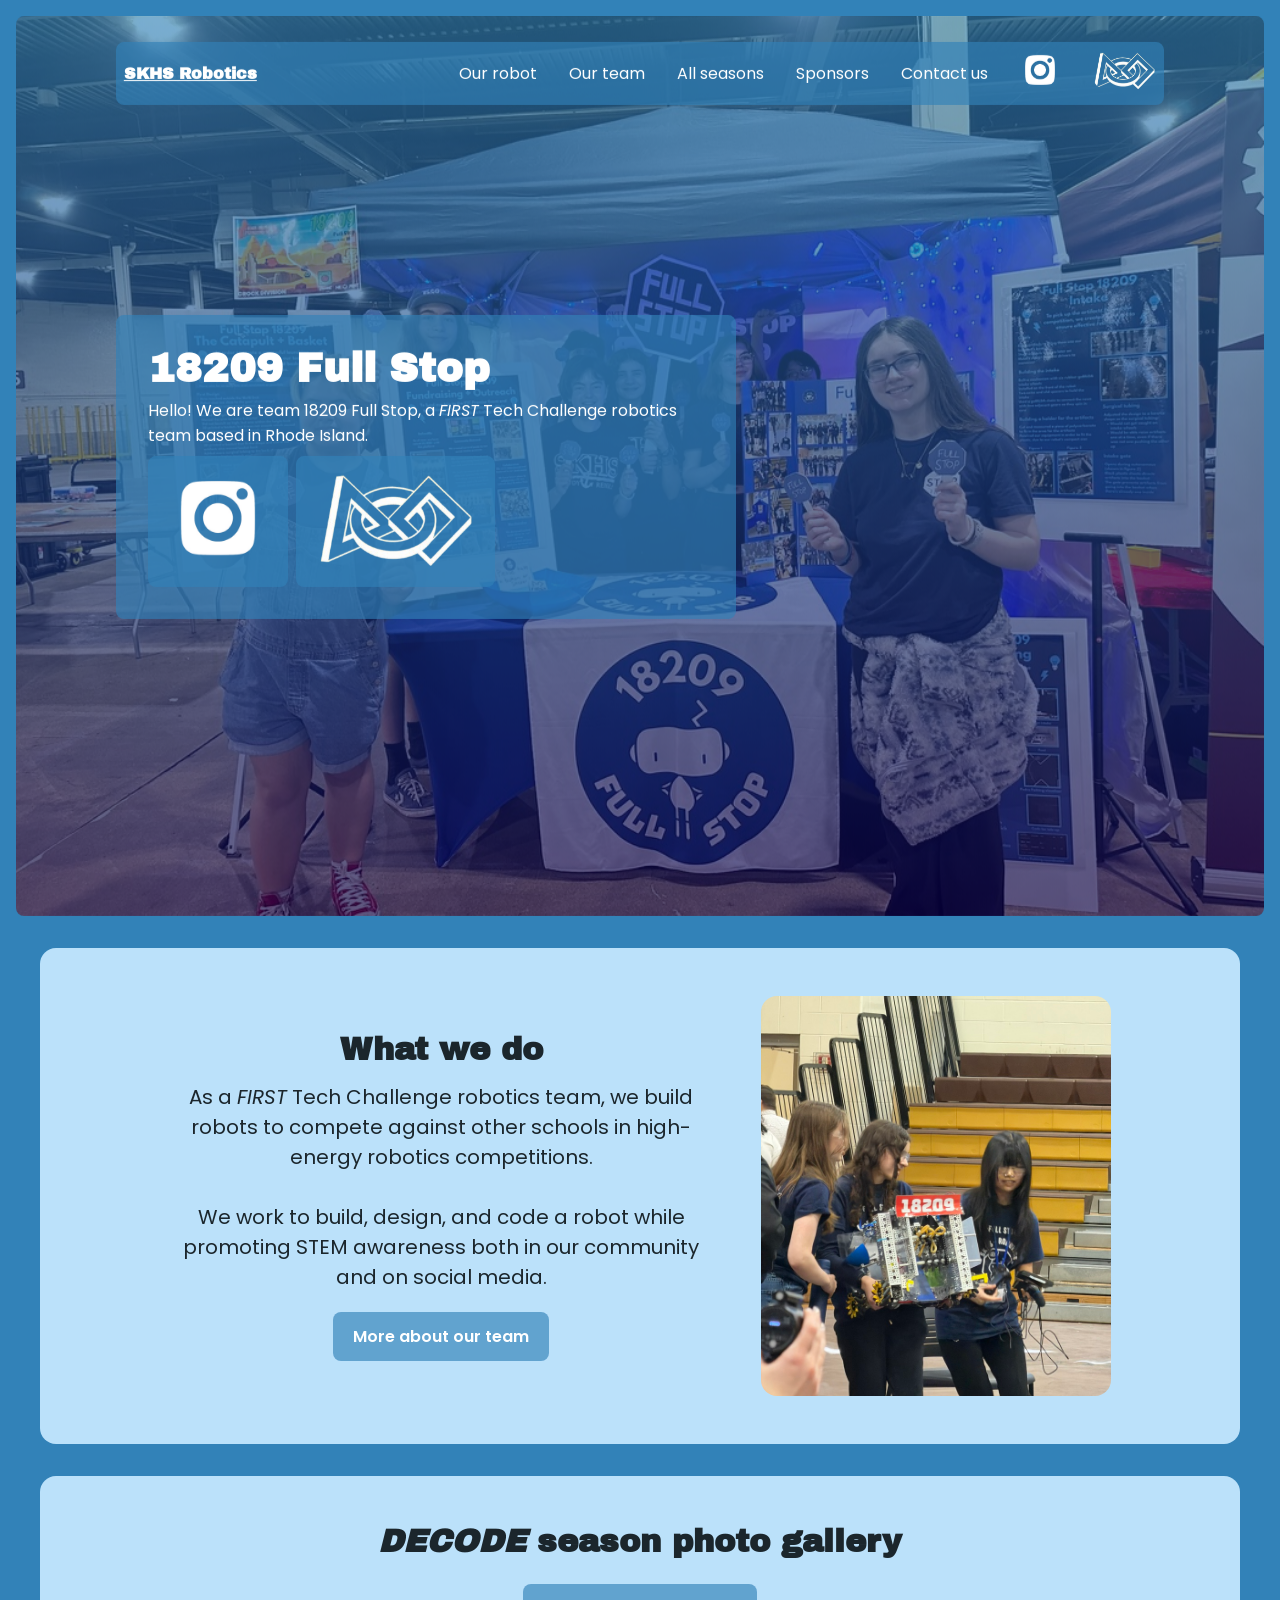
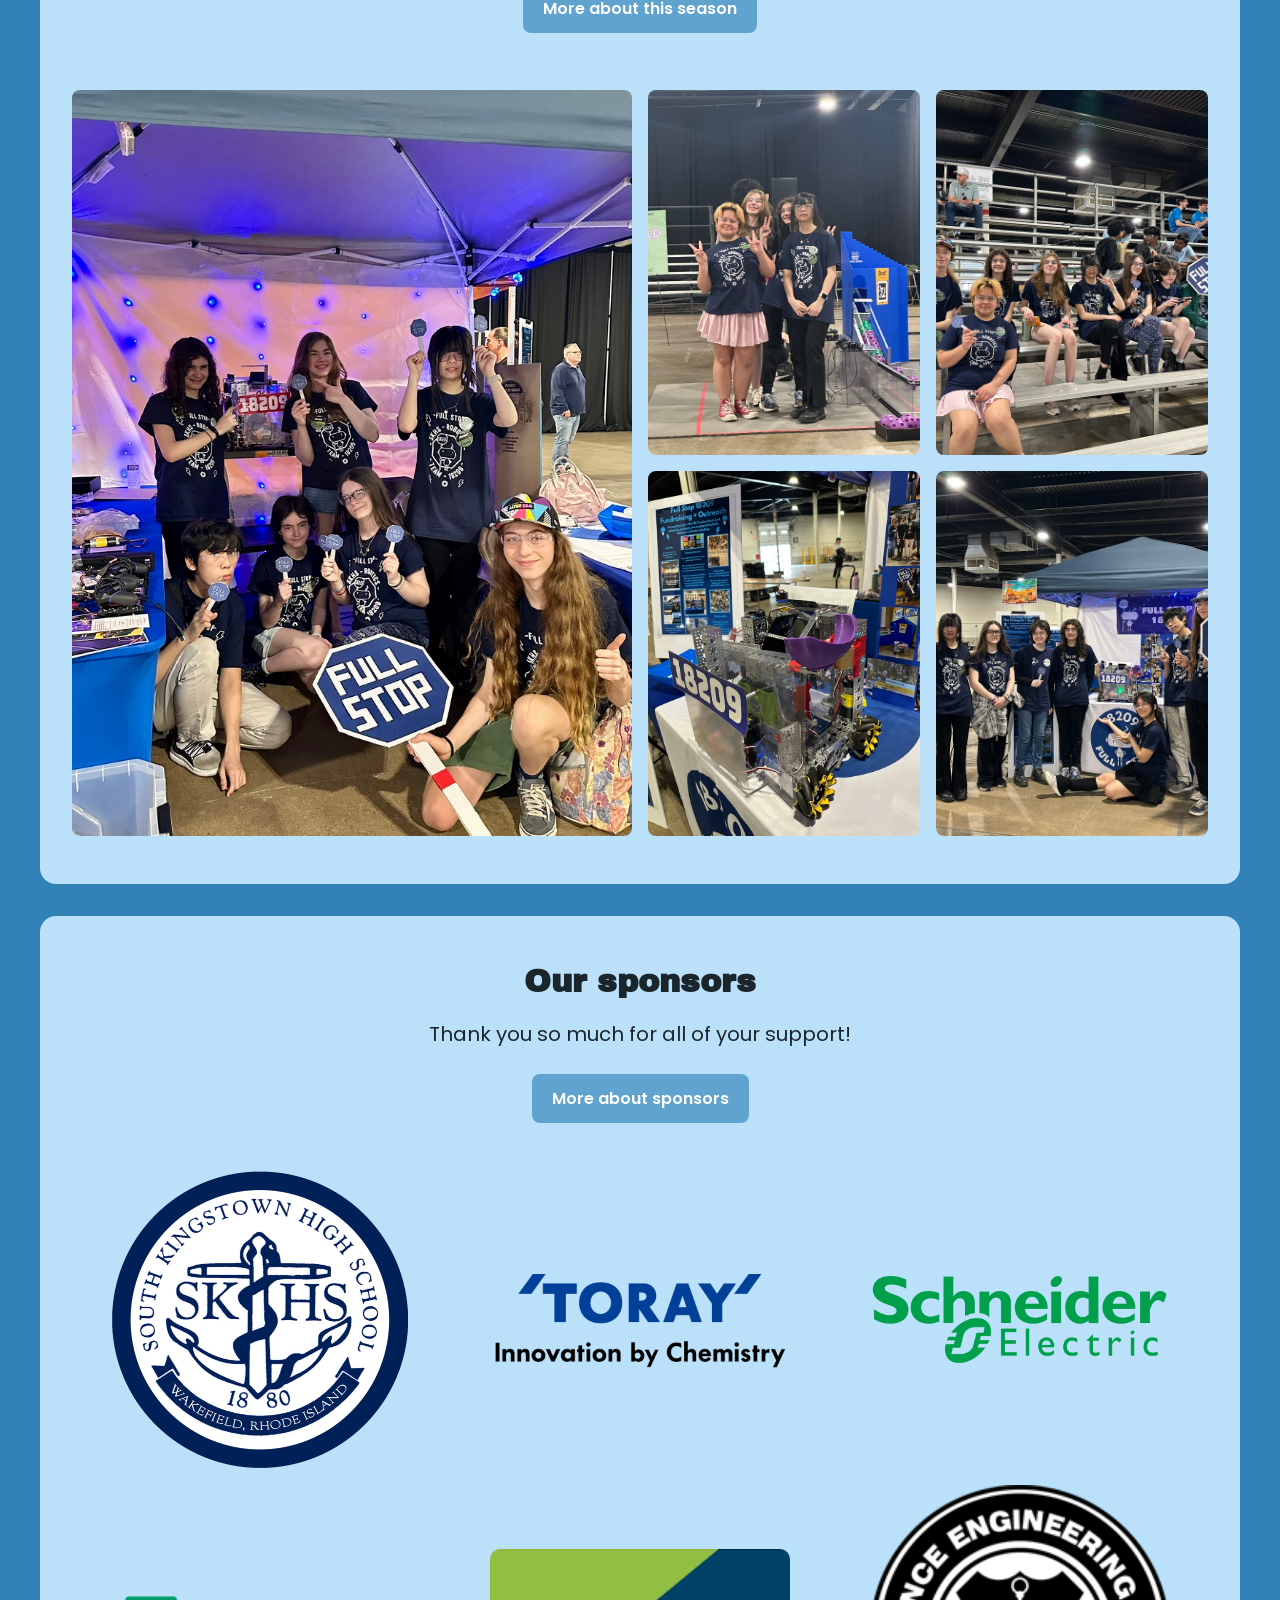
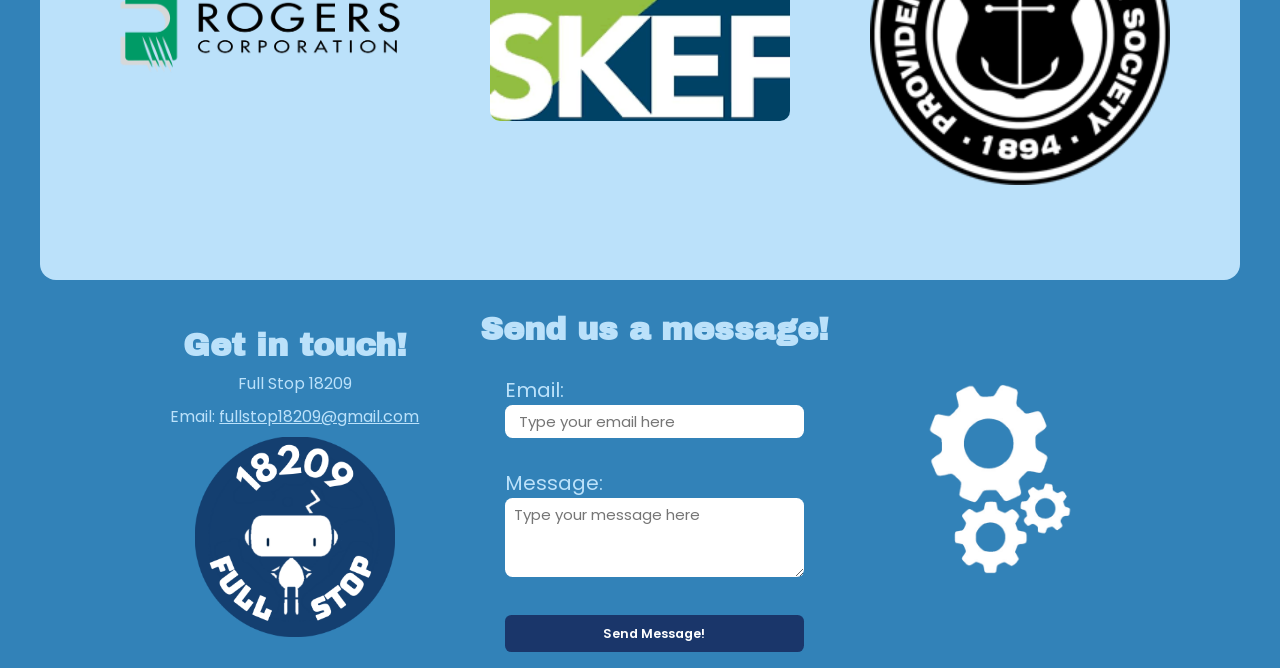
==== commit c73e22d0: "hi" ====
--- a/index.html
+++ b/index.html
@@ -3,14 +3,14 @@
     <head>
         <meta charset="UTF-8">
         <meta name ="viewport" content="width=device-width, initial-scale=1.0">
-        <link rel="icon" type="image/png" href="favicon.png">
+        <link rel="icon" type="image/png" href="images/favicon.png">
         <title>18209 Full Stop</title>
         <link rel="stylesheet" href="style.css">
     </head>
     <body>
         <header>
             
-            <div class="background autoShow" style="--page-image: url('fullTeam.jpeg');">
+            <div class="background autoShow" style="--page-image: url('images/fullTeam.jpeg');">
                     <nav>
                         <ul>
                             <li><a href="index.html"><u><strong>SKHS Robotics</strong></u></a></li>
@@ -20,10 +20,10 @@
                             <li><a href="sponsors.html">Sponsors</a></li>
                             <li><a href="contact.html">Contact us</a></li>
                             <li><a href="https://www.google.com/url?sa=t&source=web&rct=j&opi=89978449&url=https://www.instagram.com/skhs_robotics/&ved=2ahUKEwiGkLH6zaKUAxUehIkEHToSFgkQFnoECB0QAQ&usg=AOvVaw07t6YR5a8o6Npim0Z9a0MX" target="_blank">
-                        <img height="40px" src="camera.png">
+                        <img height="40px" src="images/camera.png">
                     </a></li>
                             <li><a href="https://ftc-events.firstinspires.org/team/18209" target="_blank">
-                        <img height="40px" src="first.png">
+                        <img height="40px" src="images/first.png">
                     </a></li>
                         </ul>
 
@@ -33,10 +33,10 @@
                     <p>Hello! We are team 18209 Full Stop, a <i>FIRST</i> Tech Challenge robotics team based in Rhode Island.</p>
                 <div class="stack">
                     <a href="https://www.google.com/url?sa=t&source=web&rct=j&opi=89978449&url=https://www.instagram.com/skhs_robotics/&ved=2ahUKEwiGkLH6zaKUAxUehIkEHToSFgkQFnoECB0QAQ&usg=AOvVaw07t6YR5a8o6Npim0Z9a0MX" target="_blank" class ="cta-button">
-                        <img height=100px src="camera.png">
+                        <img height=100px src="images/camera.png">
                     </a>
                     <a href="https://ftc-events.firstinspires.org/team/18209" target="_blank" class="cta-button">
-                        <img height=100px src="first.png">
+                        <img height=100px src="images/first.png">
                     </a>
                 </div>    
                 </div>
@@ -55,7 +55,7 @@
                     <a href="team.html" class ="cta-button"> More about our team</a>
 
                 </div>
-            <img height="400px" width="350px" src="robot.jpeg">
+            <img height="400px" width="350px" src="images/robot.jpeg">
             </div>
         </section>
 
@@ -65,11 +65,11 @@
             <h2><i>DECODE</i> season photo gallery</h2> <br>
             <a href="robot.html" class ="cta-button"> More about this season</a>
             <div class="grid-container">
-                <img style="grid-area: img-1" src="inThePit.jpeg">
-                <img style="grid-area: img-2" src="queue.jpeg">
-                <img style="grid-area: img-3" src="stands.jpeg">
-                <img style="grid-area: img-4" src="robotOnTable.jpeg">
-                <img style="grid-area: img-5"src="setUp.jpeg">
+                <img style="grid-area: img-1" src="images/inThePit.jpeg">
+                <img style="grid-area: img-2" src="images/queue.jpeg">
+                <img style="grid-area: img-3" src="images/stands.jpeg">
+                <img style="grid-area: img-4" src="images/robotOnTable.jpeg">
+                <img style="grid-area: img-5"src="images/setUp.jpeg">
             </div>
             </div>
         </section>
@@ -81,22 +81,22 @@
             <a href="sponsors.html" class ="cta-button"> More about sponsors</a>
             <div class="sponsors-container">
                 <a href="https://hs.skschools.net/" target="_blank">
-                    <img width="300px" style="grid-area: img-1" src="teamSkhs.png">
+                    <img width="300px" style="grid-area: img-1" src="images/teamSkhs.png">
                 </a>
                 <a href="https://www.toray.com" target="_blank">
-                    <img width="300px" style="grid-area: img-2" src="sponsorsToray.png">
+                    <img width="300px" style="grid-area: img-2" src="images/sponsorsToray.png">
                 </a>
                 <a href="https://www.se.com/ng/en/" target="_blank">
-                    <img width="300px" style="grid-area: img-3" src="sponsorsSchneider.png">
+                    <img width="300px" style="grid-area: img-3" src="images/sponsorsSchneider.png">
                 </a>
                 <a href="https://www.rogerscorp.com/" target="_blank">
-                    <img width="300px" style="grid-area: img-4" src="sponsorsRogers.png">
+                    <img width="300px" style="grid-area: img-4" src="images/sponsorsRogers.png">
                 </a>
                 <a href="https://sites.google.com/skefonline.org/skef/home" target="_blank">
-                    <img width="300px" style="grid-area: img-5"src="sponsorsSkef.png">
+                    <img width="300px" style="grid-area: img-5"src="images/sponsorsSkef.png">
                 </a>
                 <a href="https://www.providenceengineeringsociety.com/" target="_blank">
-                    <img width="300px" style="grid-area: img-6"src="sponsorsProvidence.webp">
+                    <img width="300px" style="grid-area: img-6"src="images/sponsorsProvidence.webp">
                 </a>
             </div>
             </div>
@@ -108,7 +108,7 @@
             <h2>Get in touch!</h2>
             <p>Full Stop 18209</p>
             <p>Email: <a href="mailto:fullstop18209@gmail.com"> fullstop18209@gmail.com</a></p>
-            <img width=200px, height=200px src="Untitled design.png">
+            <img width=200px, height=200px src="images/Untitled design.png">
         </div>
     <div class="contact-form">
         <h2>Send us a message!</h2>
@@ -126,7 +126,7 @@
         </form>
     </div>
     <div class="contact-image autoShow">
-        <img width="220px" src="gears-removebg-preview.png">
+        <img width="220px" src="images/gears-removebg-preview.png">
     </div>
     </div>
     </body>
